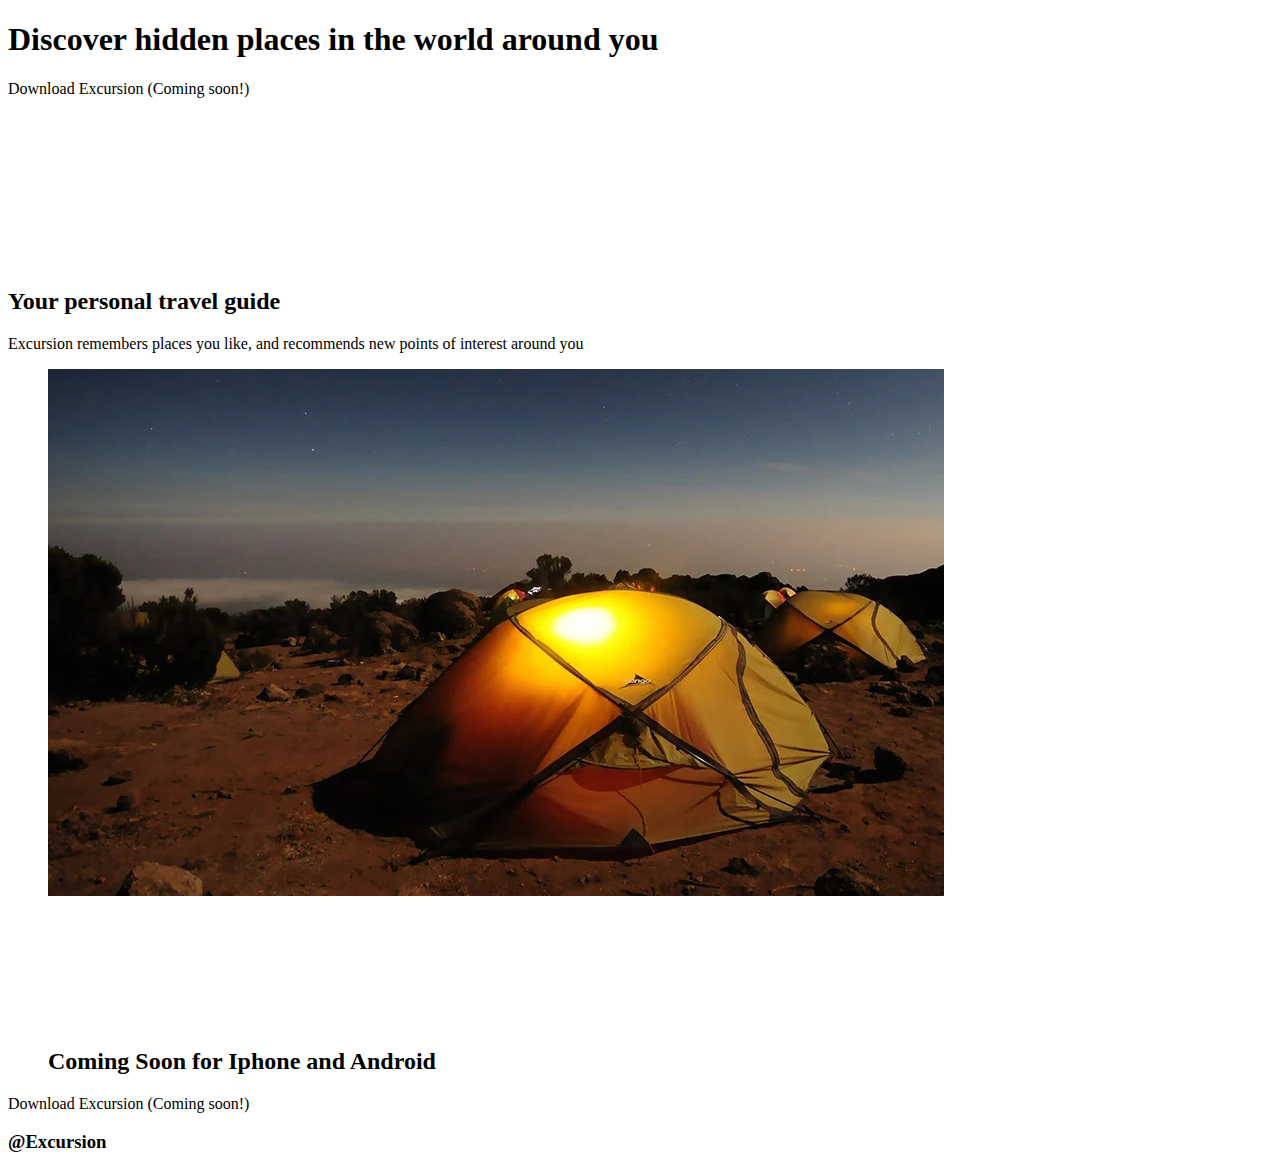
==== index/index.html @ 1f0f8fb3 "html first draft" ====
<!DOCTYPE html>
<html>
    <head>
        <link rel="stylesheet" href="../style/style.css">
    </head>
    <body>
        <div class="intro">
            <h1>Discover hidden places in the world around you</h1>
                <p><a>Download Excursion (Coming soon!)</a></p>
                <figure>
                    <video src="../media/excursion.mp4">video not supported</video>
                </figure>
        </div>
        <article>
            <h2>Your personal travel guide</h2>
                <p>Excursion remembers places you like, and recommends new points of interest around you</p>
                <figure>
                    <img src="../media/camp.webp">
                </figure>
        </article>
        <div class="outro">
            <figure>
                <img src="../media/phone.webp">
                <h2>Coming Soon for Iphone and Android</h2>
            </figure>
            <p><a>Download Excursion (Coming soon!)</a></p>
        </div>
    </body>
    <footer>
        <h3>@Excursion</h3>
    </footer>
</html>
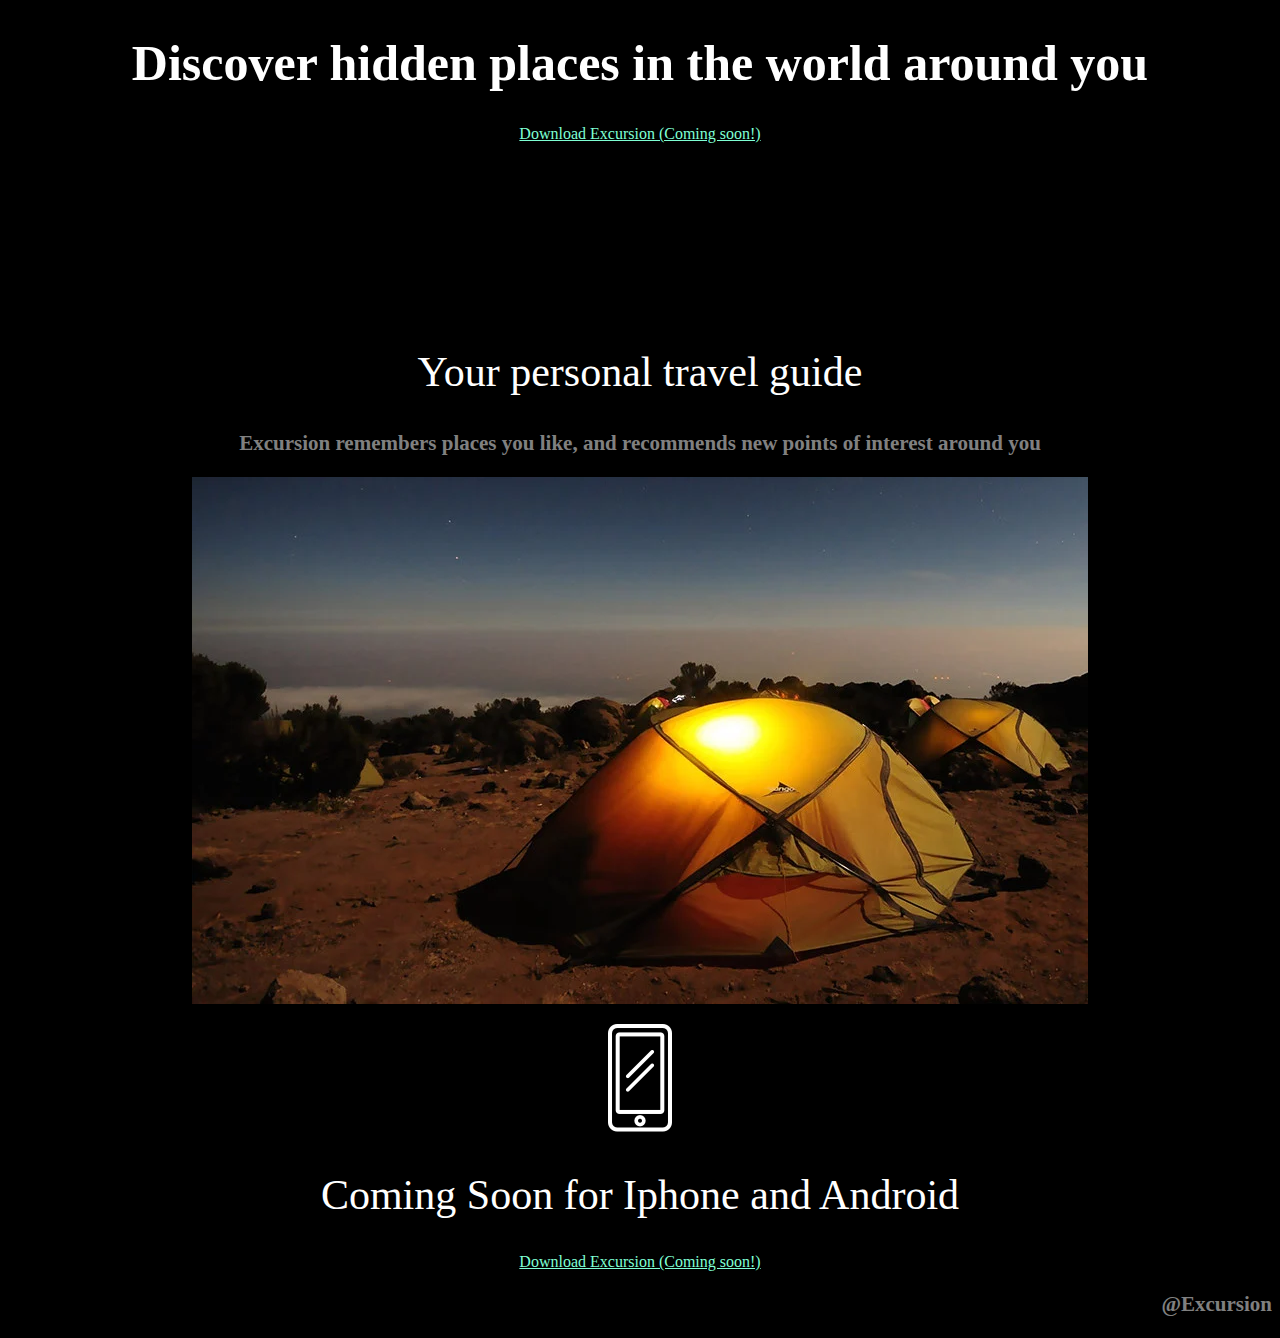
==== commit 167b732b: "HTML conflict fixes" ====
--- a/index/index.html
+++ b/index/index.html
@@ -8,12 +8,12 @@
             <h1>Discover hidden places in the world around you</h1>
                 <p><a>Download Excursion (Coming soon!)</a></p>
                 <figure>
-                    <video src="../media/excursion.mp4">video not supported</video>
+                    <video src="../media/excursion.mp4" autoplay>Video Not Supported</video>
                 </figure>
         </div>
         <article>
             <h2>Your personal travel guide</h2>
-                <p>Excursion remembers places you like, and recommends new points of interest around you</p>
+                <h3>Excursion remembers places you like, and recommends new points of interest around you</h3>
                 <figure>
                     <img src="../media/camp.webp">
                 </figure>
@@ -21,12 +21,12 @@
         <div class="outro">
             <figure>
                 <img src="../media/phone.webp">
-                <h2>Coming Soon for Iphone and Android</h2>
             </figure>
+            <h2>Coming Soon for Iphone and Android</h2>
             <p><a>Download Excursion (Coming soon!)</a></p>
         </div>
     </body>
     <footer>
-        <h3>@Excursion</h3>
+        <h3 class="mention">@Excursion</h3>
     </footer>
 </html>--- a/style/style.css
+++ b/style/style.css
@@ -0,0 +1,34 @@
+* {
+    background-color: black;
+    text-align: center;
+}
+
+h1 {
+    color: white;
+    font-family: verdana;
+    font-size: 50px;
+}
+
+a {
+    color: aquamarine;
+    font-size: 16px;
+    text-decoration: underline;
+}
+
+h2 {
+    color: white;
+    font-family: verdana;
+    font-weight: 300;
+    font-size: 42px;
+}
+
+h3 {
+    font-family: verdana;
+    font-size: 21px;
+    color: gray;
+}
+
+.mention {
+    text-align: right;
+}
+
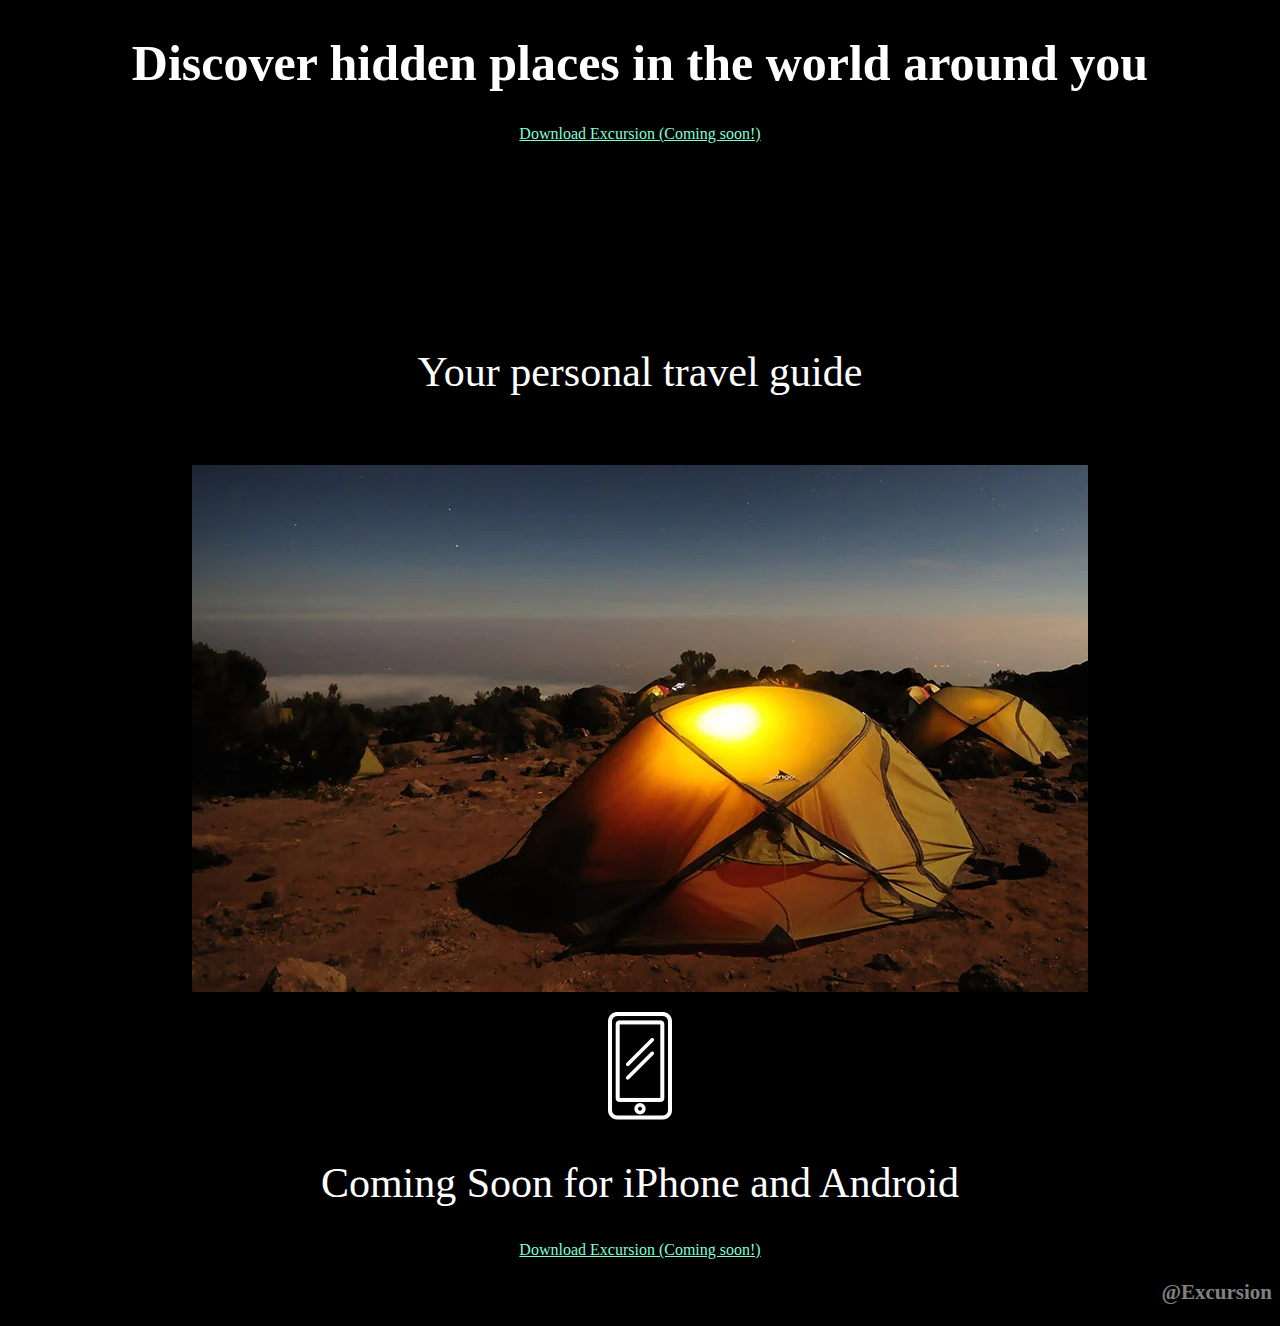
==== commit 94ceda3b: "typo and syntax fixes" ====
--- a/index/index.html
+++ b/index/index.html
@@ -8,12 +8,12 @@
             <h1>Discover hidden places in the world around you</h1>
                 <p><a>Download Excursion (Coming soon!)</a></p>
                 <figure>
-                    <video src="../media/excursion.mp4" autoplay>Video Not Supported</video>
+                    <video src="../media/excursion.mp4" autoplay type="video/mp4" loop muted>Video Not Supported</video>
                 </figure>
         </div>
         <article>
-            <h2>Your personal travel guide</h2>
-                <h3>Excursion remembers places you like, and recommends new points of interest around you</h3>
+            <h2 class="main-info">Your personal travel guide</h2>
+                <p>Excursion remembers places you like, and recommends new points of interest around you</p>
                 <figure>
                     <img src="../media/camp.webp">
                 </figure>
@@ -22,7 +22,7 @@
             <figure>
                 <img src="../media/phone.webp">
             </figure>
-            <h2>Coming Soon for Iphone and Android</h2>
+            <h2>Coming Soon for iPhone and Android</h2>
             <p><a>Download Excursion (Coming soon!)</a></p>
         </div>
     </body>
